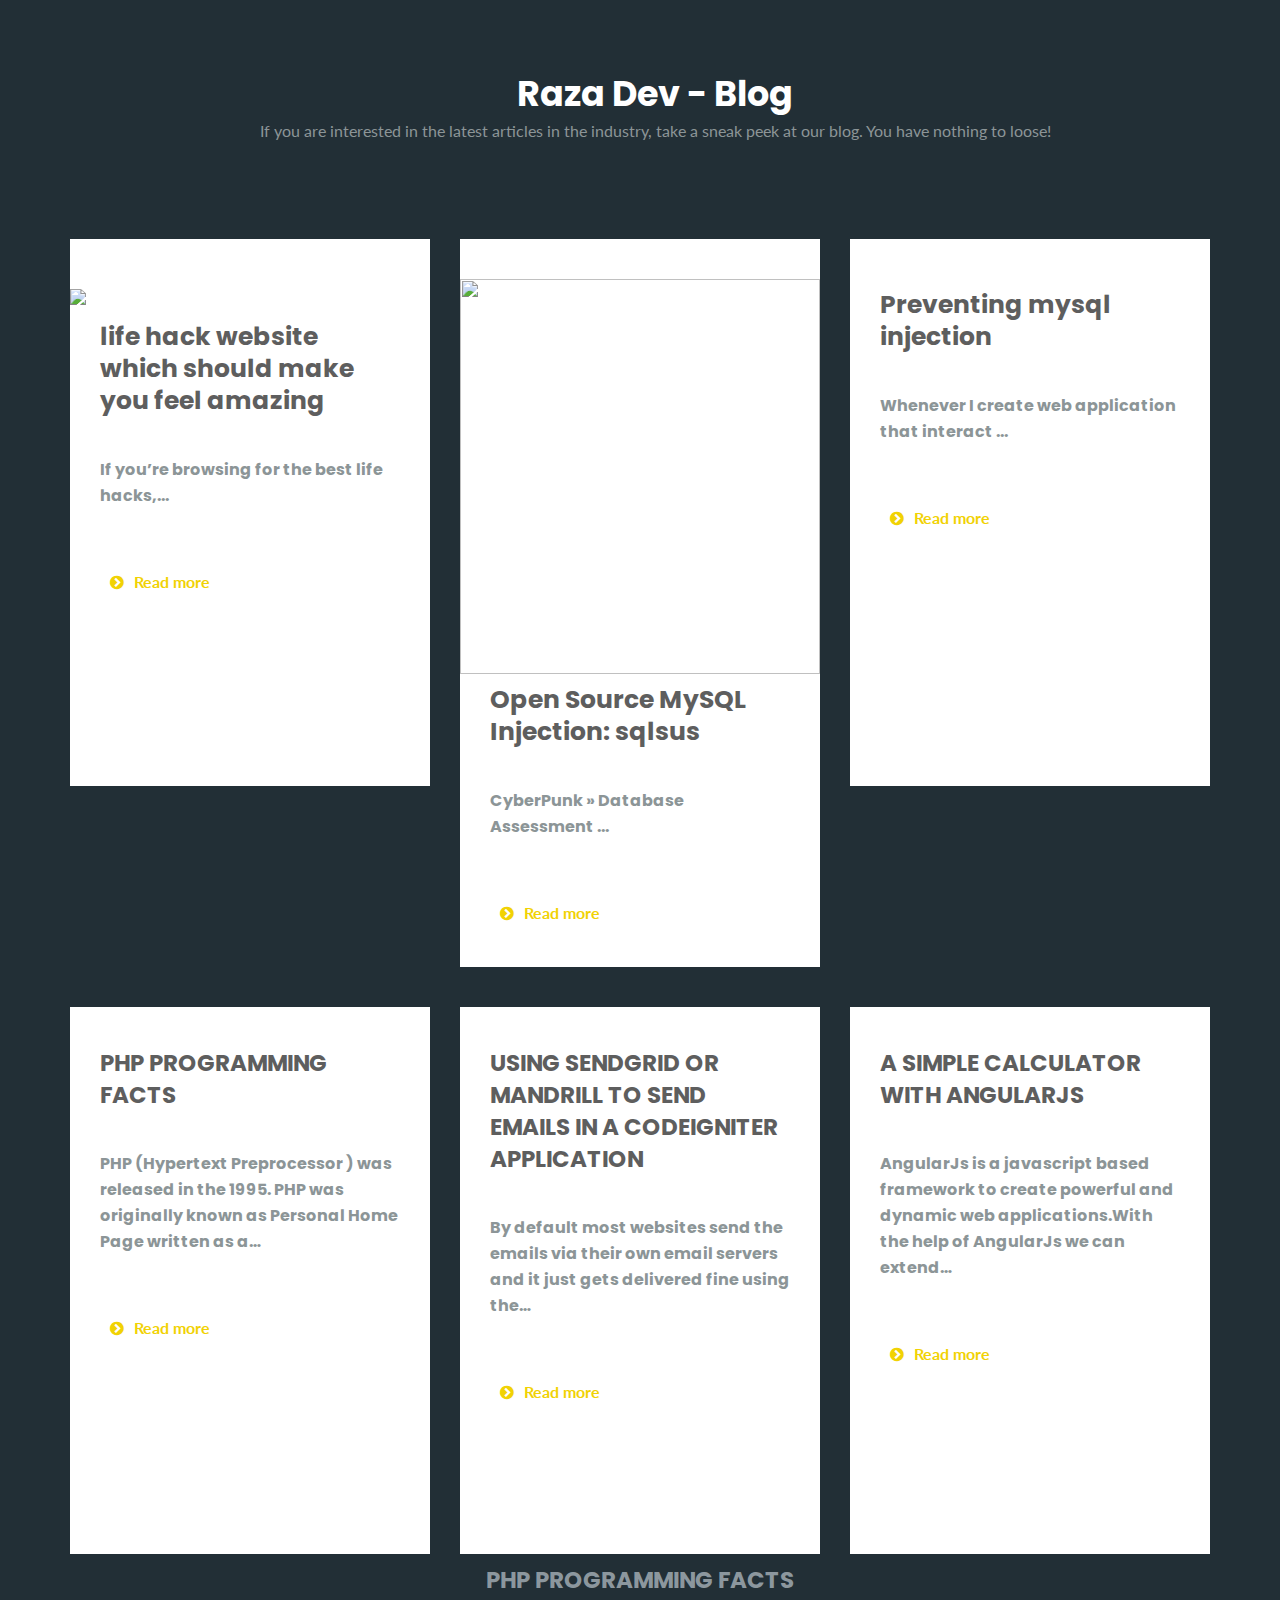
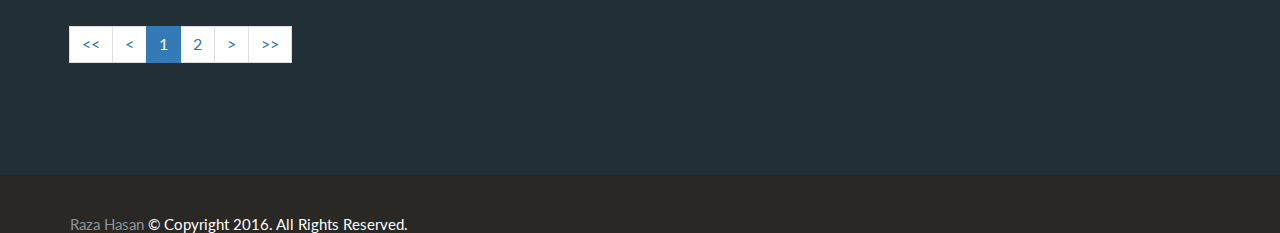
==== blog/index.html @ 69ebac91 "easyPaginate" ====
<!DOCTYPE html>
<html lang="en-US">
<meta http-equiv="content-type" content="text/html;charset=UTF-8" />
<head>
<meta charset="UTF-8" />
<title>Raza Dev - Blog</title>
<meta name="author" content="Raza Hasan">  
<meta name="description" content="">
<meta name="keywords" content="razadev,raza,dev">
<meta name="viewport" content="width=device-width, initial-scale=1, maximum-scale=1, user-scalable=no">
<link rel="canonical" href="http://razadev.github.io">
<link href="https://razadev.github.io/wp-content/themes/illdy/layout/images/front-page/favicon.png" rel="icon">
<link rel="stylesheet" id="contact-form-7-css"  href="https://razadev.github.io/wp-content/plugins/contact-form-7/includes/css/styles4906.css?ver=4.7" type="text/css" media="all" />
<link rel="stylesheet" id="icomoon-css"  href="https://razadev.github.io/wp-content/plugins/kiwi-social-share/assets/vendors/icomoon/style001e.css?ver=2.0.0" type="text/css" media="all" />
<link rel="stylesheet" id="illdy-pace-css"  href="https://razadev.github.io/wp-content/themes/illdy/layout/css/pace.min66f2.css?ver=4.7.5" type="text/css" media="all" />
<link rel="stylesheet" id="illdy-google-fonts-css"  href="https://fonts.googleapis.com/css?family=Source+Sans+Pro:400,900,700,300,300italic|Lato:300,400,700,900|Poppins:300,400,500,600,700" type="text/css" media="all" />
<link rel="stylesheet" id="bootstrap-css"  href="https://razadev.github.io/wp-content/themes/illdy/layout/css/bootstrap.mine485.css?ver=3.3.6" type="text/css" media="all" />
<link rel="stylesheet" id="bootstrap-theme-css"  href="https://razadev.github.io/wp-content/themes/illdy/layout/css/bootstrap-theme.mine485.css?ver=3.3.6" type="text/css" media="all" />
<link rel="stylesheet" id="font-awesome-css"  href="https://razadev.github.io/wp-content/themes/illdy/layout/css/font-awesome.min268f.css?ver=4.5.0" type="text/css" media="all" />
<link rel="stylesheet" id="owl-carousel-css"  href="https://razadev.github.io/wp-content/themes/illdy/layout/css/owl-carousel.min001e.css?ver=2.0.0" type="text/css" media="all" />
<link rel="stylesheet" id="illdy-main-css"  href="https://razadev.github.io/wp-content/themes/illdy/layout/css/main66f2.css?ver=4.7.5" type="text/css" media="all" />
<link rel="stylesheet" id="illdy-custom-css"  href="https://razadev.github.io/wp-content/themes/illdy/layout/css/custom.min66f2.css?ver=4.7.5" type="text/css" media="all" />
<link rel="stylesheet" id="illdy-style-css"  href="https://razadev.github.io/wp-content/themes/illdy/stylee0a5.css?ver=1.0.16" type="text/css" media="all" />
<script type="text/javascript" src="https://razadev.github.io/wp-includes/js/jquery/jqueryb8ff.js?ver=1.12.4"></script>
<script type="text/javascript" src="https://razadev.github.io/wp-includes/js/jquery/jquery-migrate.min330a.js?ver=1.4.1"></script>
<script type="text/javascript" src="https://razadev.github.io/wp-content/themes/illdy/layout/js/pace/pace.min66f2.js?ver=4.7.5"></script>
<style type="text/css">.pace .pace-progress {background-color: #0198c6; color: #0198c6;}.pace .pace-activity {box-shadow: inset 0 0 0 2px #0198c6, inset 0 0 0 7px #ffffff;}.pace-overlay {background-color: #ffffff;}</style>
<style type="text/css" id="illdy-about-section-css">#header.header-front-page {background-image: url(https://razadev.github.io/wp-content/themes/illdy/layout/images/front-page/front-page-header.jpg) !important;}</style>
<style type="text/css" id="illdy-latestnews-section-css"></style>
<style type="text/css" id="illdy-fullwidth-section-css"></style>
<style type="text/css" id="illdy-about-section-css"></style>
<style type="text/css" id="illdy-projects-section-css">#projects {background-image: url(https://razadev.github.io/wp-content/themes/illdy/layout/images/front-page/pattern.png) !important;}#projects {background-size: auto !important;}#projects {background-repeat: repeat !important;}</style>
<style type="text/css" id="illdy-services-section-css"></style>
<style type="text/css" id="illdy-team-section-css">#team {background-image: url(https://razadev.github.io/wp-content/themes/illdy/layout/images/front-page/pattern.png) !important;}#team {background-size: auto !important;}#team {background-repeat: repeat !important;}</style>
<style type="text/css" id="illdy-testimonials-section-css">#testimonials {background-image: url(https://razadev.github.io/wp-content/themes/illdy/layout/images/testiomnials-background.jpg) !important;}</style>
<style>
.easyPaginateNav{
    display: inline-block;
    padding-left: 0;
    margin: 20px 0;
    border-radius: 4px;
}
.easyPaginateNav a {
    position: relative;
    float: left;
    padding: 6px 12px;
    margin-left: -1px;
    line-height: 1.42857143;
    color: #337ab7;
    text-decoration: none;
    background-color: #fff;
    border: 1px solid #ddd;
}
.easyPaginateNav a.current {
    z-index: 3;
    color: #fff;
    cursor: default;
    background-color: #337ab7;
    border-color: #337ab7;
}
</style>
<!-- Global site tag (gtag.js) - Google Analytics -->
<script async src="https://www.googletagmanager.com/gtag/js?id=UA-113864787-1"></script>
<script>
  window.dataLayer = window.dataLayer || [];
  function gtag(){dataLayer.push(arguments);}
  gtag('js', new Date());

  gtag('config', 'UA-113864787-1');
</script>
    </head>
<body class="home page-template-default page page-id-6">
    <section id="latest-news" class="front-page-section">
        <div class="section-header">
            <div class="container">
                <div class="container">
                <div class="row">
                                            <div class="col-sm-12">
                            <h3>Raza Dev - Blog</h3>
                        </div><!--/.col-sm-12-->
                                                                <div class="col-sm-10 col-sm-offset-1">
                            <div class="section-description">If you are interested in the latest articles in the industry, take a sneak peek at our blog. You have nothing to loose!</div>
                        </div><!--/.col-sm-10.col-sm-offset-1-->
                                    </div><!--/.row-->
            </div>
            </div><!--/.container-->
        </div><!--/.section-header-->
    <div class="section-content">
    <div class="container" id="easyPaginate">
		<h5 class="row blog-carousel"><div class="illdy-blog-post col-md-4 col-sm-6 col-xs-12">
                                <div class="post" style="padding-top: 40px;"><img class="alignnone size-full wp-image-10923" style="width:100%" src="http://www.khmerline168.com/wp-content/uploads/2017/04/Amazing-life-hacks-00.jpg" /><h4><a href="https://razadev.github.io/blog/life-hack-website-which-should-make-you-feel-amazing.html" title="life hack website which should make you feel amazing" class="post-title">life hack website which should make you feel amazing</a></h4>
                                    <div class="post-entry">
If you&#8217;re browsing for the best life hacks,...</div><!--/.post-entry-->
                                    <a href="https://razadev.github.io/blog/life-hack-website-which-should-make-you-feel-amazing.html" title="Read more" class="post-button"><i class="fa fa-chevron-circle-right"></i>Read more</a>
                                </div><!--/.post-->
                            </div><!--/.col-sm-4-->
							
							<div class="illdy-blog-post col-md-4 col-sm-6 col-xs-12">
                                <div class="post" style="padding-top: 40px;"><img width="1000" height="395" style="width:100%" src="https://s3.amazonaws.com/cp-s3/wp-content/uploads/2012/01/08110724/dat-e1430063064275-1000x395.jpg" /><h4><a href="https://razadev.github.io/blog/Open-Source-MySQL-Injection-sqlsus.html" title="Open Source MySQL Injection: sqlsus" class="post-title">Open Source MySQL Injection: sqlsus</a></h4>
                                    <div class="post-entry">
CyberPunk » Database Assessment                ...</div><!--/.post-entry-->
                                    <a href="https://razadev.github.io/blog/Open-Source-MySQL-Injection-sqlsus.html" title="Read more" class="post-button"><i class="fa fa-chevron-circle-right"></i>Read more</a>
                                </div><!--/.post-->
                            </div><!--/.col-sm-4--><div class="illdy-blog-post col-md-4 col-sm-6 col-xs-12">
                                <div class="post" style="padding-top: 40px;"><h4><a href="https://razadev.github.io/blog/Preventing-mysql-injection.html" title="Preventing mysql injection" class="post-title">Preventing mysql injection</a></h4>
                                    <div class="post-entry">
Whenever I create web application that interact ...</div><!--/.post-entry-->
                                    <a href="https://razadev.github.io/blog/Preventing-mysql-injection.html" title="Read more" class="post-button"><i class="fa fa-chevron-circle-right"></i>Read more</a>
                                </div><!--/.post-->
                            </div><!--/.col-sm-4-->
							</h5>
							<h5 class="row blog-carousel">
							<div class="illdy-blog-post col-md-4 col-sm-6 col-xs-12">
								<div class="post" style="padding-top: 40px;">
																		<h5><a href="php-programming-facts.html" title="PHP PROGRAMMING FACTS" class="post-title">PHP PROGRAMMING FACTS</a></h5>
									<div class="post-entry">
										PHP (Hypertext Preprocessor ) was released in the 1995. PHP was originally known as Personal Home Page written as a&hellip;									</div><!--/.post-entry-->
									<a href="php-programming-facts.html" title="Read more" class="post-button"><i class="fa fa-chevron-circle-right"></i>Read more									</a>
								</div><!--/.post-->
							</div><!--/.col-sm-4-->
																											
							<div class="illdy-blog-post col-md-4 col-sm-6 col-xs-12">
								<div class="post" style="padding-top: 40px;">
																		<h5><a href="using-sendgrid-mandrill-to-send-emails-codeigniter-application.html" title="USING SENDGRID OR MANDRILL TO SEND EMAILS IN A CODEIGNITER APPLICATION" class="post-title">USING SENDGRID OR MANDRILL TO SEND EMAILS IN A CODEIGNITER APPLICATION</a></h5>
									<div class="post-entry">
										By default most websites send the emails via their own email servers and it just gets delivered fine using the&hellip;									</div><!--/.post-entry-->
									<a href="using-sendgrid-mandrill-to-send-emails-codeigniter-application.html" title="Read more" class="post-button"><i class="fa fa-chevron-circle-right"></i>Read more									</a>
								</div><!--/.post-->
							</div><!--/.col-sm-4-->
																											
							<div class="illdy-blog-post col-md-4 col-sm-6 col-xs-12">
								<div class="post" style="padding-top: 40px;">
																		<h5><a href="a-simple-calculator-with-angularjs.html" title="A SIMPLE CALCULATOR WITH ANGULARJS" class="post-title">A SIMPLE CALCULATOR WITH ANGULARJS</a></h5>
									<div class="post-entry">
										AngularJs is a javascript based framework to create powerful and dynamic web applications.With the help of AngularJs we can extend&hellip;									</div><!--/.post-entry-->
									<a href="a-simple-calculator-with-angularjs.html" title="Read more" class="post-button"><i class="fa fa-chevron-circle-right"></i>Read more									</a>
								</div><!--/.post-->
							</div><!--/.col-sm-4-->
</h5>							
							<div class="illdy-blog-post col-md-4 col-sm-6 col-xs-12">
                                <div class="post" style="padding-top: 40px;"><h4><a href="https://razadev.github.io/blog/Myself-Raza-Hasan.html" title="Myself Raza Hasan," class="post-title">Myself Raza Hasan,</a></h4>
                                    <div class="post-entry">
Presenting You A Unique Channel Raza Dev(Razadev)...</div><!--/.post-entry-->
                                    <a href="https://razadev.github.io/blog/Myself-Raza-Hasan.html" title="Read more" class="post-button"><i class="fa fa-chevron-circle-right"></i>Read more</a>
                                </div><!--/.post-->
                            </div><!--/.col-sm-4--></div><!--/.container-->
            </div><!--/.section-content-->
                    </section><!--/#latest-news.front-page-section-->
<!--<ins class="adsbygoogle"
style="display:inline-block;width:728px;height:90px"
data-ad-client="ca-pub-4665547124361616"
data-ad-slot="6937450234"></ins>-->
<div data-WRID="WRID-151705906658194361" data-widgetType="productBanner"  data-class="affiliateAdsByFlipkart" height="240px" width="120px"></div><script async src="//affiliate.flipkart.com/affiliate/widgets/FKAffiliateWidgets.js"></script> 
<script async src="//pagead2.googlesyndication.com/pagead/js/adsbygoogle.js"></script>
<script>
  (adsbygoogle = window.adsbygoogle || []).push({
    google_ad_client: "ca-pub-2945195580970858",
    enable_page_level_ads: true
  });
</script>
<footer id="footer">
    <div class="container">
        <p class="copyright">
            <span>Raza Hasan</span>
            <span class="bottom-copyright" data-customizer="copyright-credit">&copy; Copyright 2016. All Rights Reserved.</span>
        </p>
    </div>
</footer><!--/#footer-->
<script src="https://ajax.googleapis.com/ajax/libs/jquery/1.8.1/jquery.min.js"></script>
<script src="https://razadev.github.io/wp-content/themes/illdy/layout/js/jquery.easyPaginate.js"></script>
<script>
$(function() {
    $("#easyPaginate").easyPaginate({
        paginateElement: "h5",
        elementsPerPage: 3,
        effect: "default"
    });
});
</script>
</body>
</html>
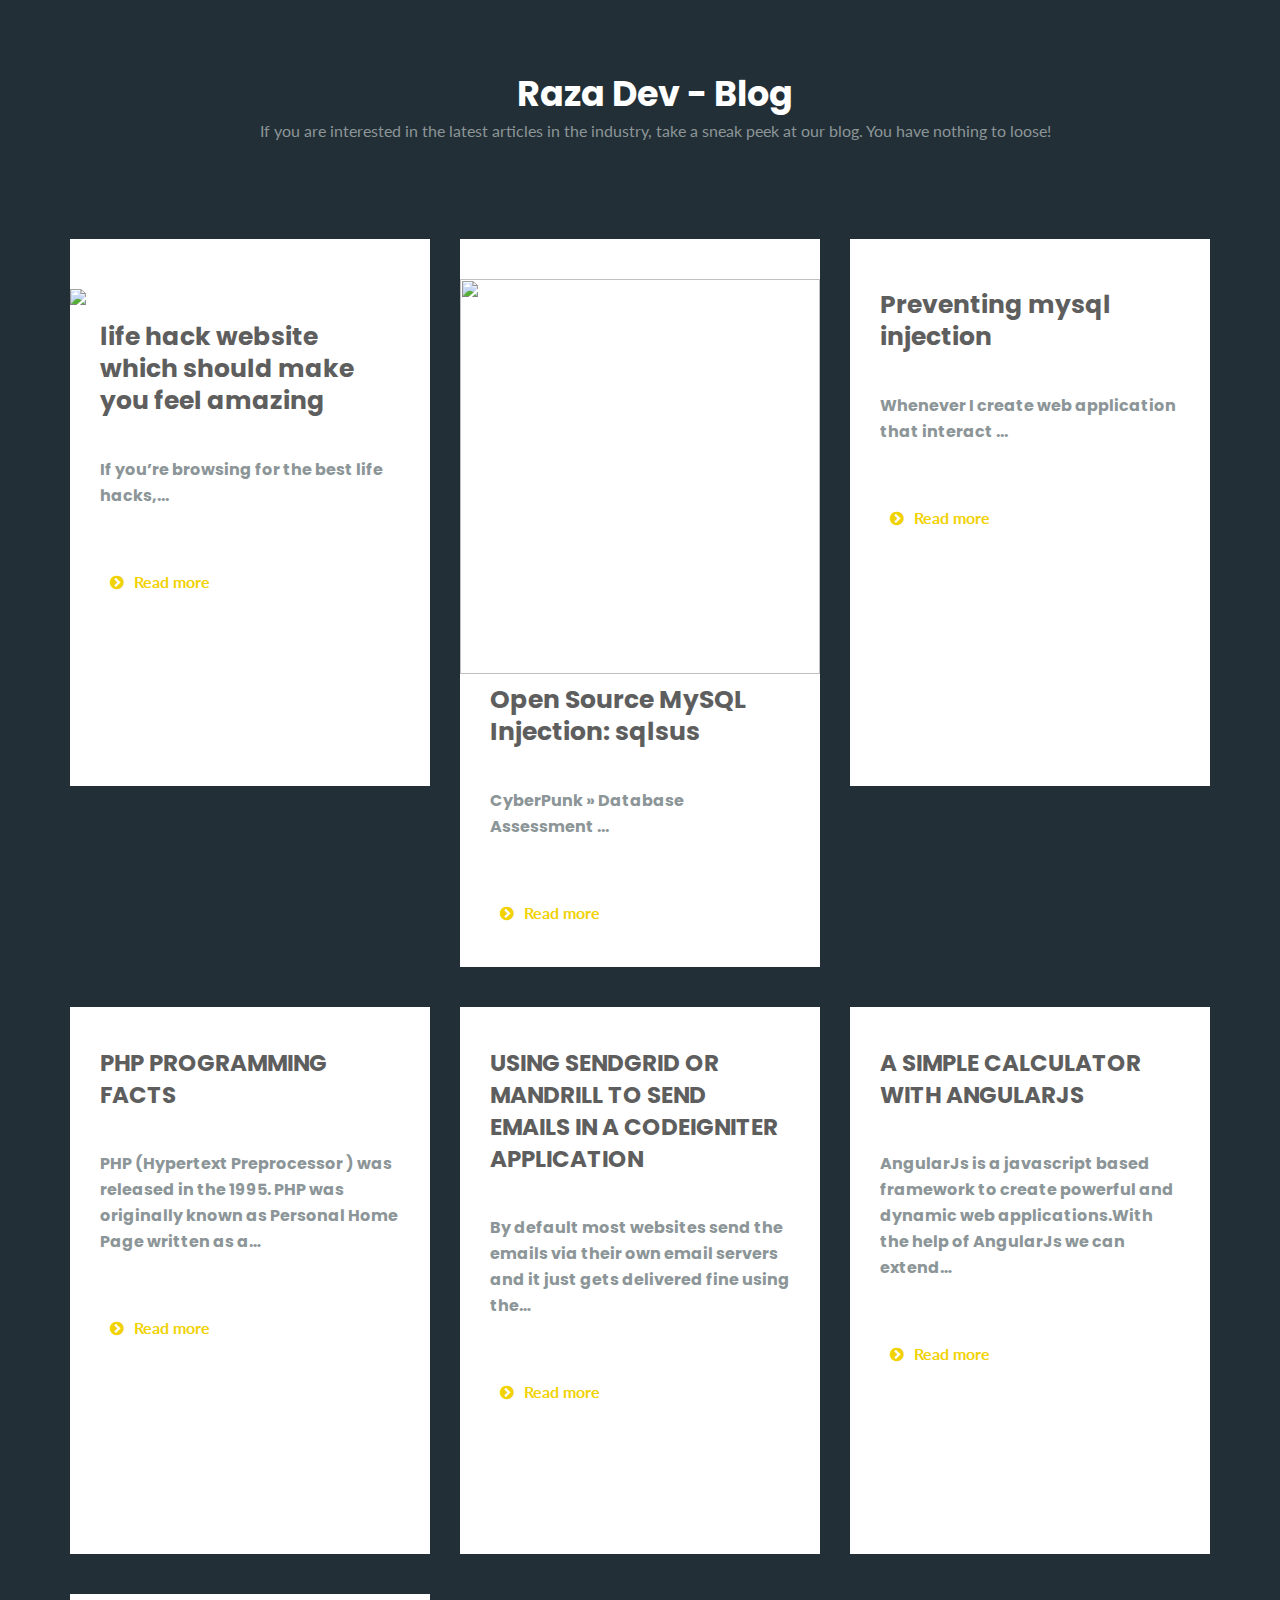
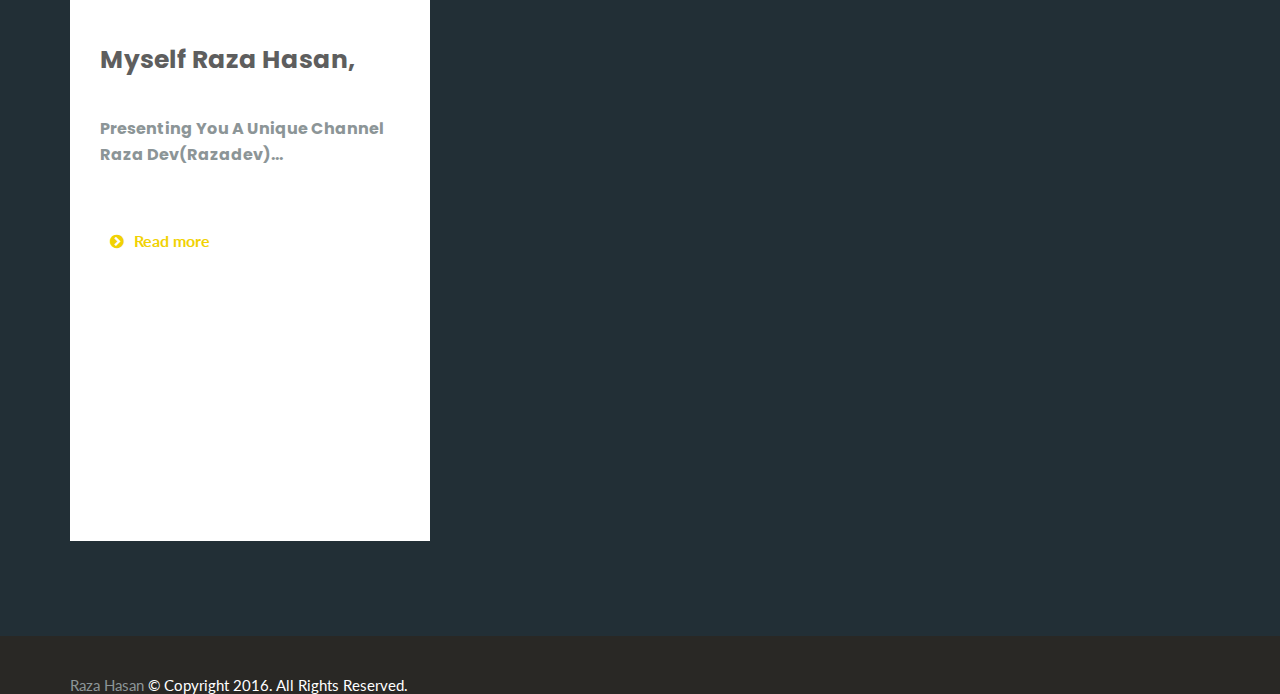
==== commit e1a12248: "sitemap" ====
--- a/blog/index.html
+++ b/blog/index.html
@@ -88,7 +88,7 @@
         </div><!--/.section-header-->
     <div class="section-content">
     <div class="container" id="easyPaginate">
-		<h5 class="row blog-carousel"><div class="illdy-blog-post col-md-4 col-sm-6 col-xs-12">
+						<h5 class="row blog-carousel"><div class="illdy-blog-post col-md-4 col-sm-6 col-xs-12">
                                 <div class="post" style="padding-top: 40px;"><img class="alignnone size-full wp-image-10923" style="width:100%" src="http://www.khmerline168.com/wp-content/uploads/2017/04/Amazing-life-hacks-00.jpg" /><h4><a href="https://razadev.github.io/blog/life-hack-website-which-should-make-you-feel-amazing.html" title="life hack website which should make you feel amazing" class="post-title">life hack website which should make you feel amazing</a></h4>
                                     <div class="post-entry">
 If you&#8217;re browsing for the best life hacks,...</div><!--/.post-entry-->
@@ -102,18 +102,19 @@
 CyberPunk » Database Assessment                ...</div><!--/.post-entry-->
                                     <a href="https://razadev.github.io/blog/Open-Source-MySQL-Injection-sqlsus.html" title="Read more" class="post-button"><i class="fa fa-chevron-circle-right"></i>Read more</a>
                                 </div><!--/.post-->
-                            </div><!--/.col-sm-4--><div class="illdy-blog-post col-md-4 col-sm-6 col-xs-12">
+                            </div><!--/.col-sm-4-->
+							<div class="illdy-blog-post col-md-4 col-sm-6 col-xs-12">
                                 <div class="post" style="padding-top: 40px;"><h4><a href="https://razadev.github.io/blog/Preventing-mysql-injection.html" title="Preventing mysql injection" class="post-title">Preventing mysql injection</a></h4>
                                     <div class="post-entry">
 Whenever I create web application that interact ...</div><!--/.post-entry-->
                                     <a href="https://razadev.github.io/blog/Preventing-mysql-injection.html" title="Read more" class="post-button"><i class="fa fa-chevron-circle-right"></i>Read more</a>
                                 </div><!--/.post-->
                             </div><!--/.col-sm-4-->
-							</h5>
-							<h5 class="row blog-carousel">
+						</h5>
+						<h5 class="row blog-carousel">
 							<div class="illdy-blog-post col-md-4 col-sm-6 col-xs-12">
 								<div class="post" style="padding-top: 40px;">
-																		<h5><a href="php-programming-facts.html" title="PHP PROGRAMMING FACTS" class="post-title">PHP PROGRAMMING FACTS</a></h5>
+										<a href="php-programming-facts.html" title="PHP PROGRAMMING FACTS" class="post-title">PHP PROGRAMMING FACTS</a>
 									<div class="post-entry">
 										PHP (Hypertext Preprocessor ) was released in the 1995. PHP was originally known as Personal Home Page written as a&hellip;									</div><!--/.post-entry-->
 									<a href="php-programming-facts.html" title="Read more" class="post-button"><i class="fa fa-chevron-circle-right"></i>Read more									</a>
@@ -122,7 +123,7 @@
 																											
 							<div class="illdy-blog-post col-md-4 col-sm-6 col-xs-12">
 								<div class="post" style="padding-top: 40px;">
-																		<h5><a href="using-sendgrid-mandrill-to-send-emails-codeigniter-application.html" title="USING SENDGRID OR MANDRILL TO SEND EMAILS IN A CODEIGNITER APPLICATION" class="post-title">USING SENDGRID OR MANDRILL TO SEND EMAILS IN A CODEIGNITER APPLICATION</a></h5>
+										<a href="using-sendgrid-mandrill-to-send-emails-codeigniter-application.html" title="USING SENDGRID OR MANDRILL TO SEND EMAILS IN A CODEIGNITER APPLICATION" class="post-title">USING SENDGRID OR MANDRILL TO SEND EMAILS IN A CODEIGNITER APPLICATION</a>
 									<div class="post-entry">
 										By default most websites send the emails via their own email servers and it just gets delivered fine using the&hellip;									</div><!--/.post-entry-->
 									<a href="using-sendgrid-mandrill-to-send-emails-codeigniter-application.html" title="Read more" class="post-button"><i class="fa fa-chevron-circle-right"></i>Read more									</a>
@@ -131,22 +132,24 @@
 																											
 							<div class="illdy-blog-post col-md-4 col-sm-6 col-xs-12">
 								<div class="post" style="padding-top: 40px;">
-																		<h5><a href="a-simple-calculator-with-angularjs.html" title="A SIMPLE CALCULATOR WITH ANGULARJS" class="post-title">A SIMPLE CALCULATOR WITH ANGULARJS</a></h5>
+									<a href="a-simple-calculator-with-angularjs.html" title="A SIMPLE CALCULATOR WITH ANGULARJS" class="post-title">A SIMPLE CALCULATOR WITH ANGULARJS</a>
 									<div class="post-entry">
 										AngularJs is a javascript based framework to create powerful and dynamic web applications.With the help of AngularJs we can extend&hellip;									</div><!--/.post-entry-->
 									<a href="a-simple-calculator-with-angularjs.html" title="Read more" class="post-button"><i class="fa fa-chevron-circle-right"></i>Read more									</a>
 								</div><!--/.post-->
 							</div><!--/.col-sm-4-->
-</h5>							
+						</h5>
+						<h5 class="row blog-carousel">						
 							<div class="illdy-blog-post col-md-4 col-sm-6 col-xs-12">
                                 <div class="post" style="padding-top: 40px;"><h4><a href="https://razadev.github.io/blog/Myself-Raza-Hasan.html" title="Myself Raza Hasan," class="post-title">Myself Raza Hasan,</a></h4>
                                     <div class="post-entry">
 Presenting You A Unique Channel Raza Dev(Razadev)...</div><!--/.post-entry-->
                                     <a href="https://razadev.github.io/blog/Myself-Raza-Hasan.html" title="Read more" class="post-button"><i class="fa fa-chevron-circle-right"></i>Read more</a>
                                 </div><!--/.post-->
-                            </div><!--/.col-sm-4--></div><!--/.container-->
-            </div><!--/.section-content-->
-                    </section><!--/#latest-news.front-page-section-->
+                            </div><!--/.col-sm-4-->
+							</h5>
+							</div><!--/.container-->						
+							</div><!--/.section-content-->
 <!--<ins class="adsbygoogle"
 style="display:inline-block;width:728px;height:90px"
 data-ad-client="ca-pub-4665547124361616"
@@ -159,6 +162,7 @@
     enable_page_level_ads: true
   });
 </script>
+                    </section><!--/#latest-news.front-page-section-->
 <footer id="footer">
     <div class="container">
         <p class="copyright">
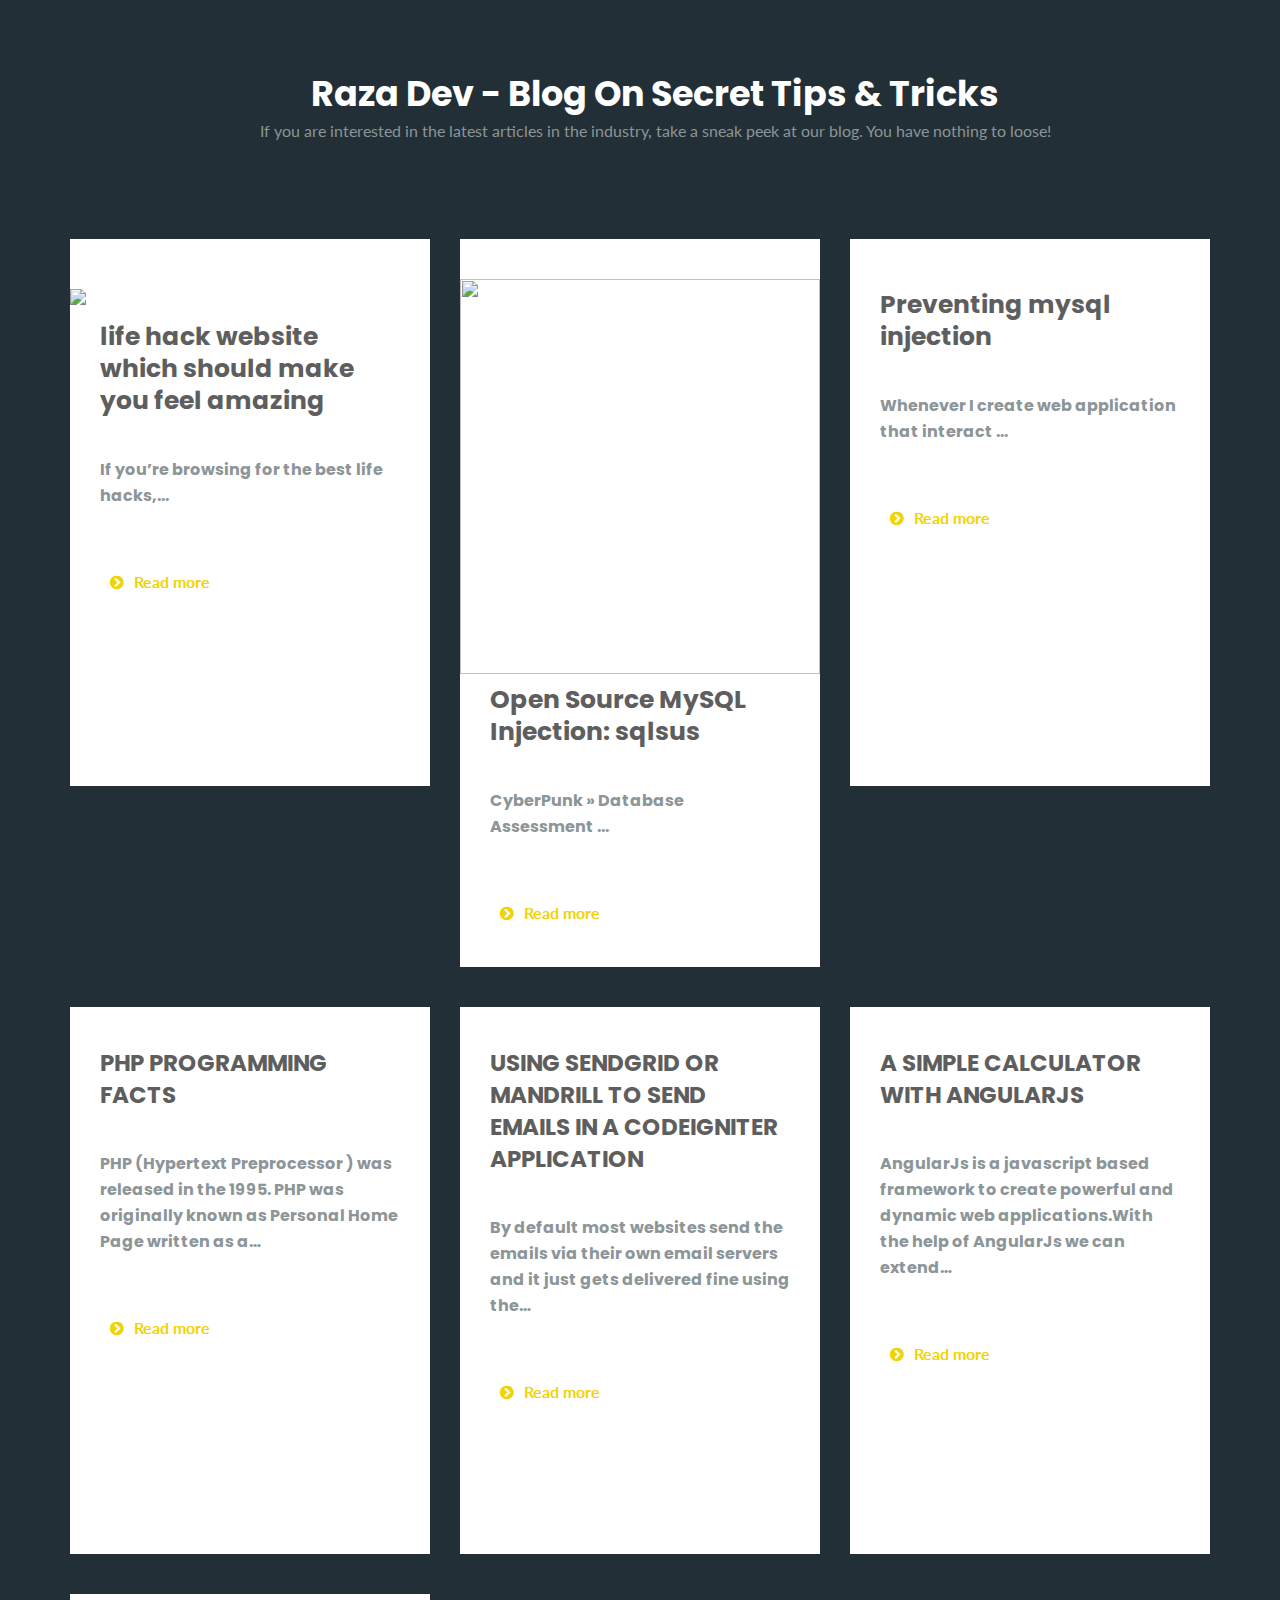
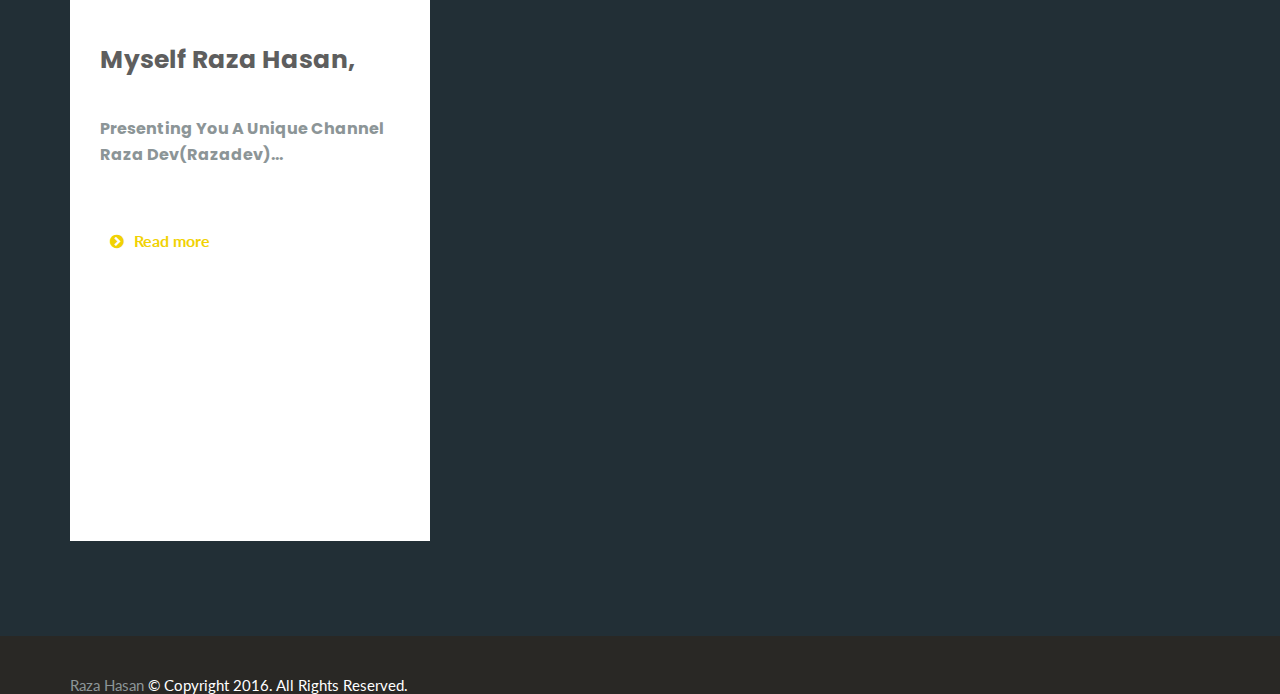
==== commit 07ed8a0c: "seo work" ====
--- a/blog/index.html
+++ b/blog/index.html
@@ -4,11 +4,28 @@
 <meta http-equiv="content-type" content="text/html;charset=UTF-8" />
 <head>
 <meta charset="UTF-8" />
-<title>Raza Dev - Blog</title>
+<title>Raza Dev - Blog On Secret Tips & Tricks</title>
 <meta name="author" content="Raza Hasan">  
-<meta name="description" content="">
-<meta name="keywords" content="razadev,raza,dev">
+<meta name="description" content="Working as web Programmer since 2013. I offer high quality hand-coded greatness, Open Source Solutions like WordPress, Laravel, Codeigniter, Cakephp.">
+<meta name="keywords" content="razadev, raza, dev, learn, learning, class, classes, teach, education, how to, online learning, collaborative learning">
 <meta name="viewport" content="width=device-width, initial-scale=1, maximum-scale=1, user-scalable=no">
+<meta name="twitter:card" content="summary">
+<meta name="twitter:site" content="@razadev89">
+<meta name="twitter:title" content="Blog for PHP Developers - Raza Hasan razadev">
+<meta name="twitter:description" content="This article providing details about the best blogs for PHP developers. Check our reviews and stay up to date with the most valuable online PHP resources.">
+<meta property="og:title" content="Blog for PHP Developers - Raza Hasan razadev" />
+<meta property="og:type" content="article" />
+<meta property="og:url" content="http://razadev.github.io" />
+<meta property="og:description" content="This article providing details about the best blogs for PHP developers. Check our reviews and stay up to date with the most valuable online PHP resources." /> 
+<meta property="og:site_name" content="http://razadev.github.io" />
+<meta property="article:tag" content="php programming">
+<meta property="article:tag" content="phpbuilder.com">
+<meta property="article:tag" content="phpdeveloper.org">
+<meta property="article:tag" content="planet php">
+<meta property="article:tag" content="sitepoint php">
+<meta property="article:tag" content="raza php">
+<meta property="article:tag" content="php web developer">
+<meta property="article:tag" content="web developer">
 <link rel="canonical" href="http://razadev.github.io">
 <link href="https://razadev.github.io/wp-content/themes/illdy/layout/images/front-page/favicon.png" rel="icon">
 <link rel="stylesheet" id="contact-form-7-css"  href="https://razadev.github.io/wp-content/plugins/contact-form-7/includes/css/styles4906.css?ver=4.7" type="text/css" media="all" />
@@ -77,7 +94,7 @@
                 <div class="container">
                 <div class="row">
                                             <div class="col-sm-12">
-                            <h3>Raza Dev - Blog</h3>
+                            <h3>Raza Dev - Blog On Secret Tips & Tricks</h3>
                         </div><!--/.col-sm-12-->
                                                                 <div class="col-sm-10 col-sm-offset-1">
                             <div class="section-description">If you are interested in the latest articles in the industry, take a sneak peek at our blog. You have nothing to loose!</div>
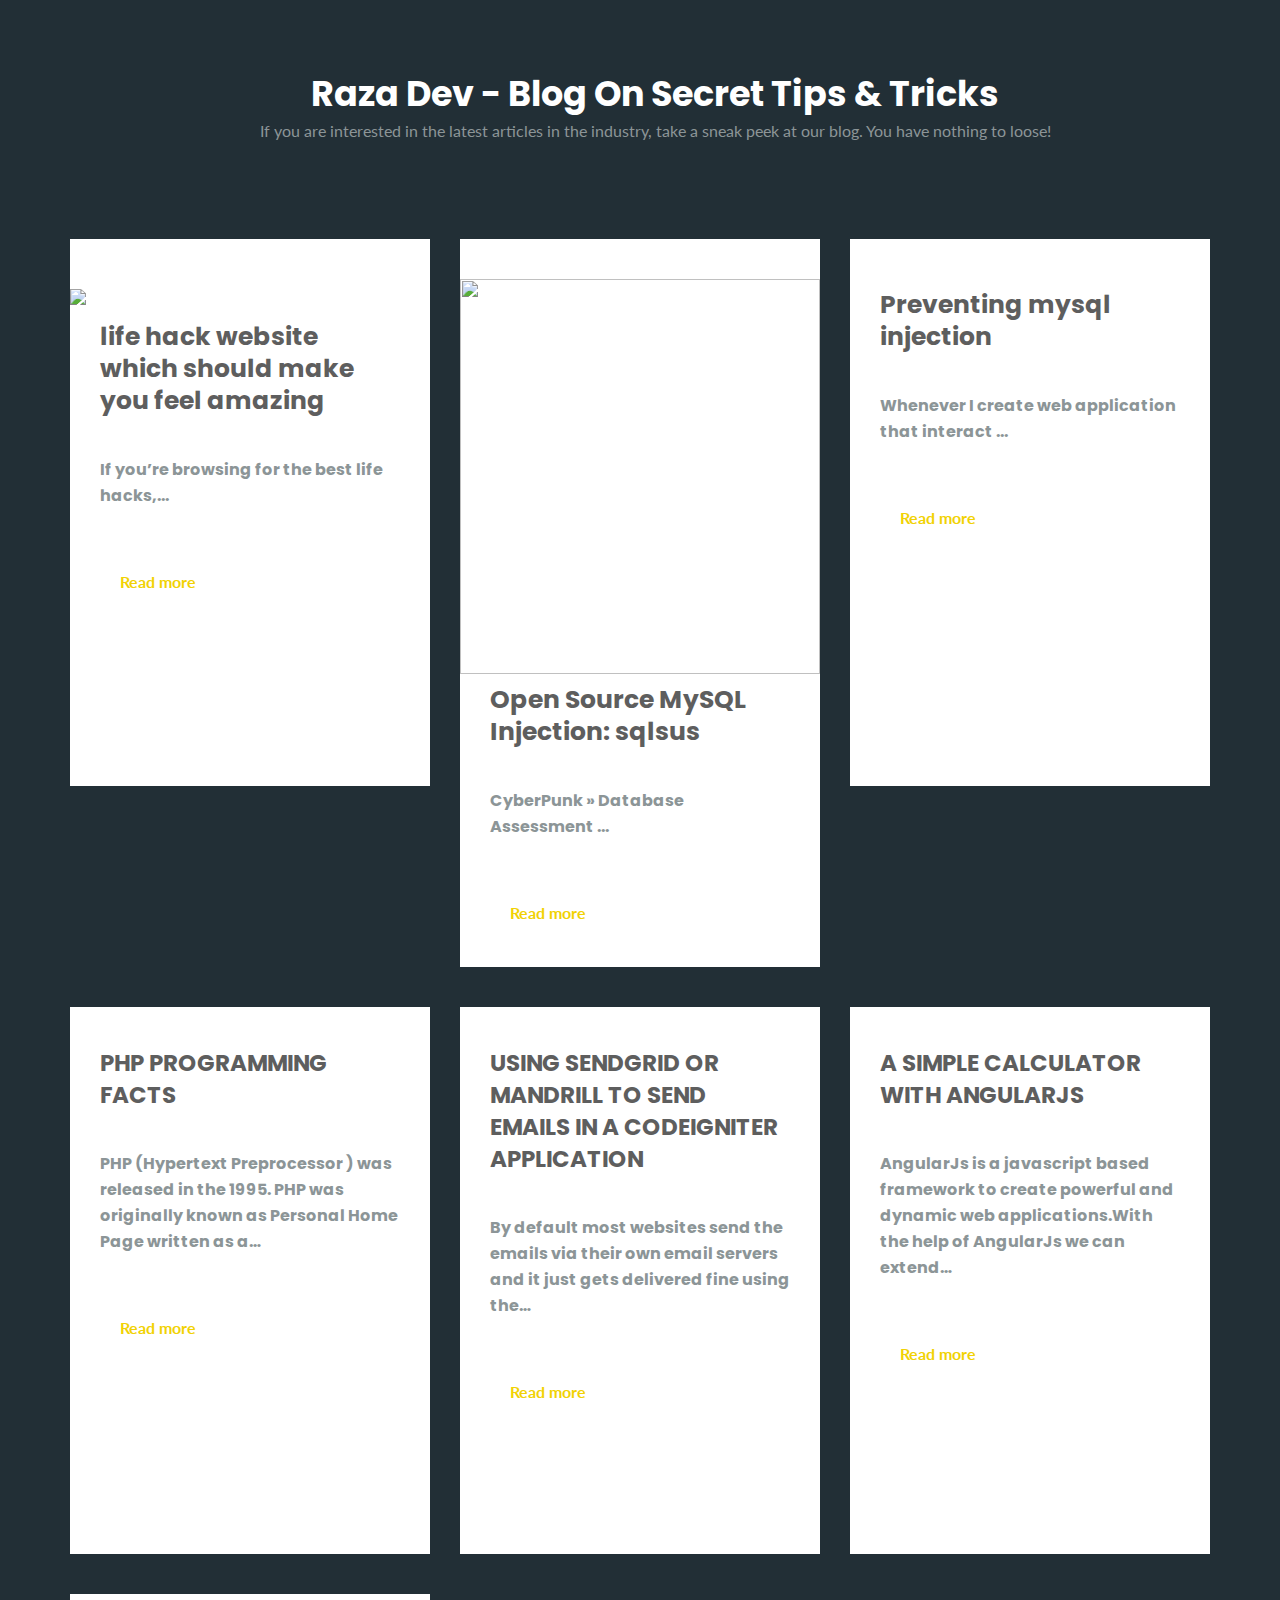
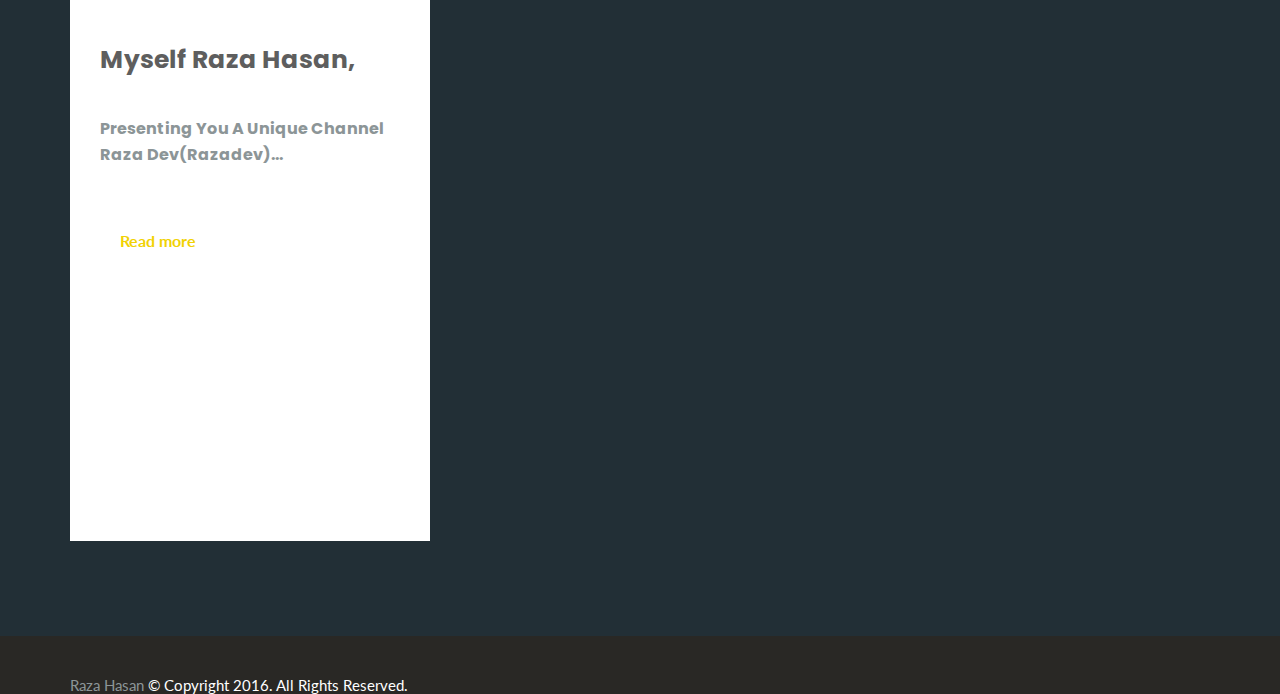
==== commit e912178f: "ror sitemap" ====
--- a/blog/index.html
+++ b/blog/index.html
@@ -34,7 +34,6 @@
 <link rel="stylesheet" id="illdy-google-fonts-css"  href="https://fonts.googleapis.com/css?family=Source+Sans+Pro:400,900,700,300,300italic|Lato:300,400,700,900|Poppins:300,400,500,600,700" type="text/css" media="all" />
 <link rel="stylesheet" id="bootstrap-css"  href="https://razadev.github.io/wp-content/themes/illdy/layout/css/bootstrap.mine485.css?ver=3.3.6" type="text/css" media="all" />
 <link rel="stylesheet" id="bootstrap-theme-css"  href="https://razadev.github.io/wp-content/themes/illdy/layout/css/bootstrap-theme.mine485.css?ver=3.3.6" type="text/css" media="all" />
-<link rel="stylesheet" id="font-awesome-css"  href="https://razadev.github.io/wp-content/themes/illdy/layout/css/font-awesome.min268f.css?ver=4.5.0" type="text/css" media="all" />
 <link rel="stylesheet" id="owl-carousel-css"  href="https://razadev.github.io/wp-content/themes/illdy/layout/css/owl-carousel.min001e.css?ver=2.0.0" type="text/css" media="all" />
 <link rel="stylesheet" id="illdy-main-css"  href="https://razadev.github.io/wp-content/themes/illdy/layout/css/main66f2.css?ver=4.7.5" type="text/css" media="all" />
 <link rel="stylesheet" id="illdy-custom-css"  href="https://razadev.github.io/wp-content/themes/illdy/layout/css/custom.min66f2.css?ver=4.7.5" type="text/css" media="all" />
@@ -77,15 +76,23 @@
     border-color: #337ab7;
 }
 </style>
+<script async src="//pagead2.googlesyndication.com/pagead/js/adsbygoogle.js"></script>
+<script>
+  (adsbygoogle = window.adsbygoogle || []).push({
+    google_ad_client: "ca-pub-8732725436764646",
+    enable_page_level_ads: true
+  });
+</script>
 <!-- Global site tag (gtag.js) - Google Analytics -->
-<script async src="https://www.googletagmanager.com/gtag/js?id=UA-113864787-1"></script>
+<script async src="https://www.googletagmanager.com/gtag/js?id=UA-114299103-1"></script>
 <script>
   window.dataLayer = window.dataLayer || [];
   function gtag(){dataLayer.push(arguments);}
   gtag('js', new Date());
 
-  gtag('config', 'UA-113864787-1');
+  gtag('config', 'UA-114299103-1');
 </script>
+
     </head>
 <body class="home page-template-default page page-id-6">
     <section id="latest-news" class="front-page-section">
@@ -167,18 +174,8 @@
 							</h5>
 							</div><!--/.container-->						
 							</div><!--/.section-content-->
-<!--<ins class="adsbygoogle"
-style="display:inline-block;width:728px;height:90px"
-data-ad-client="ca-pub-4665547124361616"
-data-ad-slot="6937450234"></ins>-->
+
 <div data-WRID="WRID-151705906658194361" data-widgetType="productBanner"  data-class="affiliateAdsByFlipkart" height="240px" width="120px"></div><script async src="//affiliate.flipkart.com/affiliate/widgets/FKAffiliateWidgets.js"></script> 
-<script async src="//pagead2.googlesyndication.com/pagead/js/adsbygoogle.js"></script>
-<script>
-  (adsbygoogle = window.adsbygoogle || []).push({
-    google_ad_client: "ca-pub-2945195580970858",
-    enable_page_level_ads: true
-  });
-</script>
                     </section><!--/#latest-news.front-page-section-->
 <footer id="footer">
     <div class="container">
